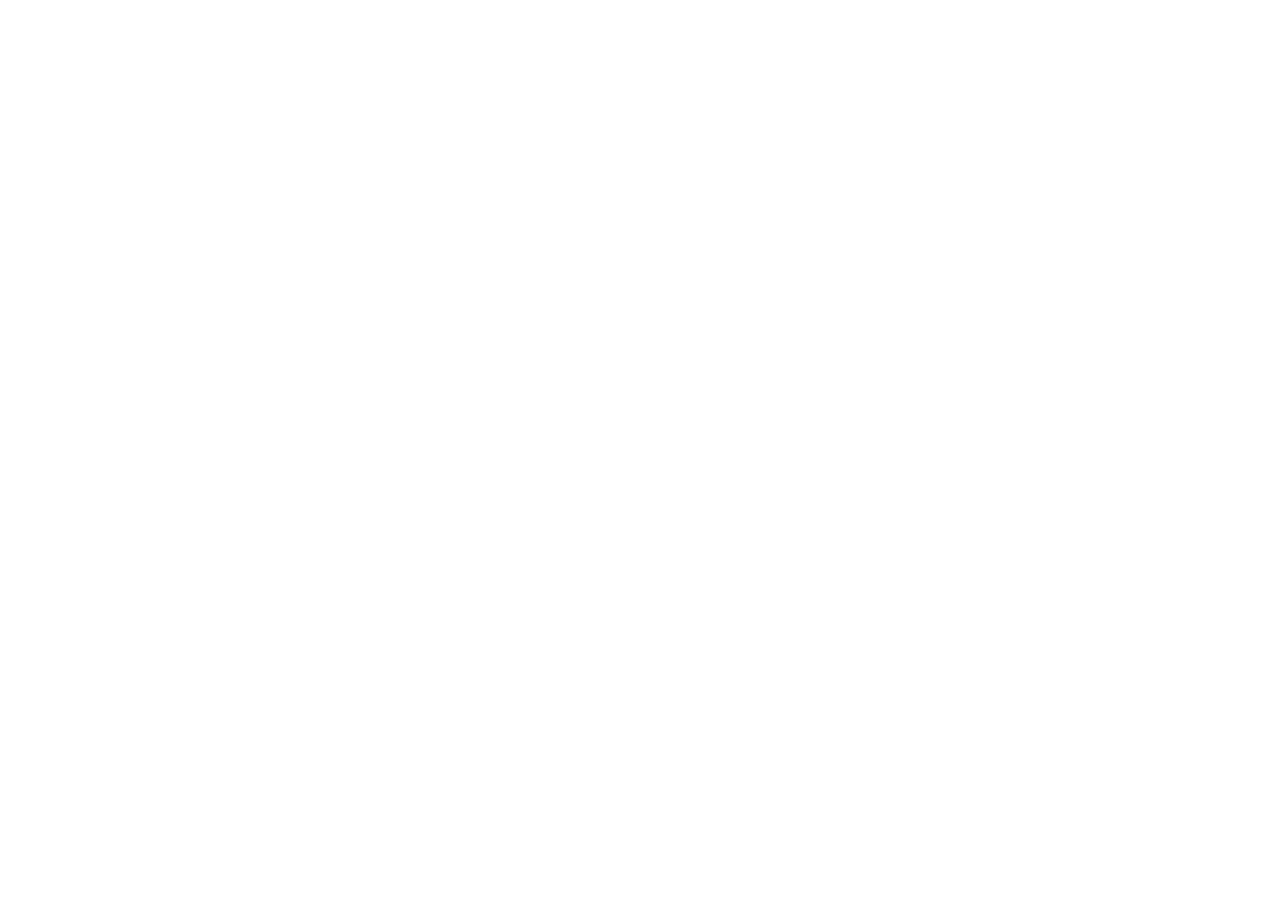
==== TimeSequence.html @ e7670009 "Initial commit" ====
<!doctype html>
<html>
  <head>
    <style>
      /* paste CSS here, style.css */
    </style>
  </head>
  <body>
    <!-- your UI here, index.html -->

    <script>
      /* paste JS here, script.js */
    </script>
  </body>
</html>
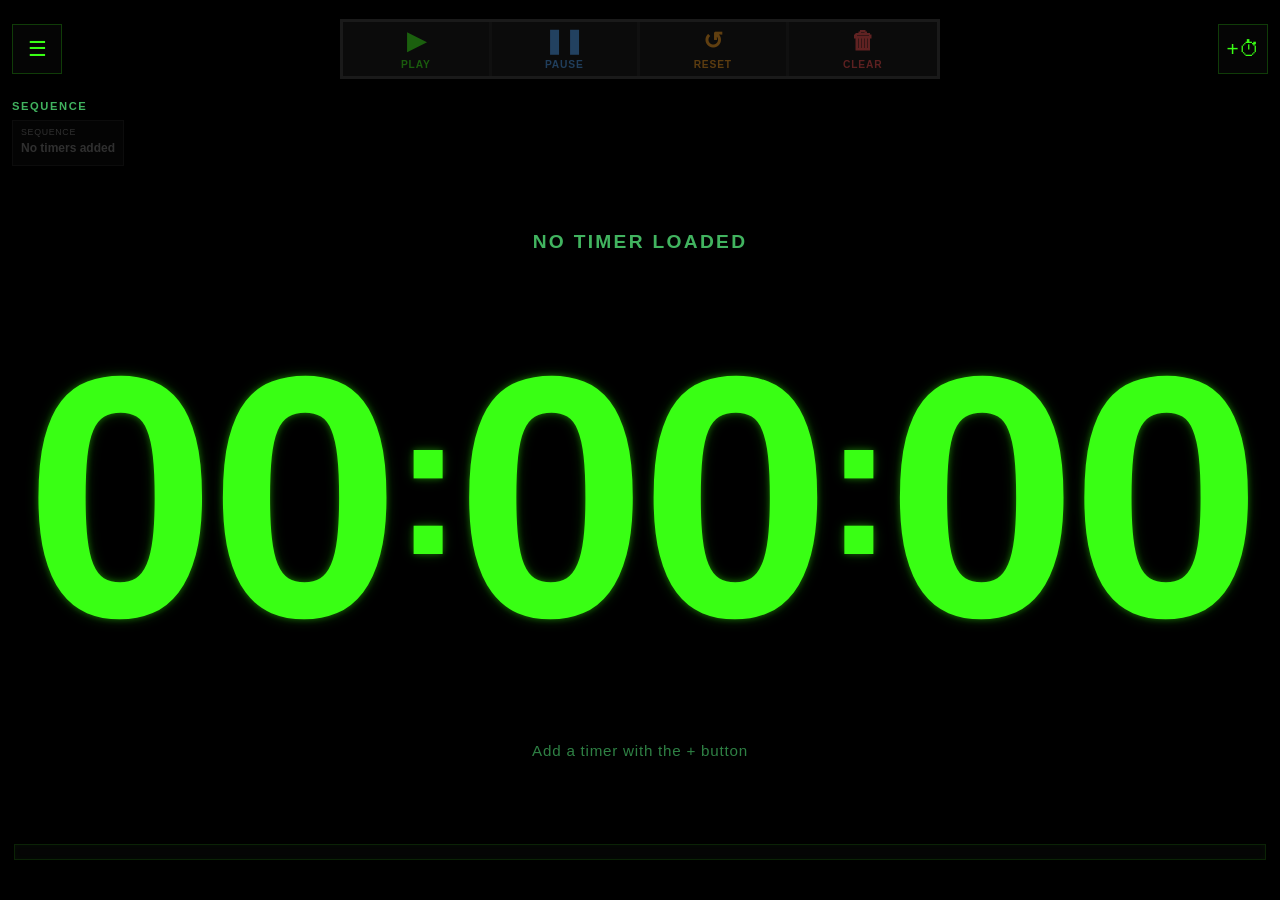
==== commit 857061ec: "TimeSequence app is born" ====
--- a/TimeSequence.html
+++ b/TimeSequence.html
@@ -1,15 +1,3170 @@
 <!doctype html>
-<html>
+<html lang="en">
   <head>
+    <meta charset="UTF-8" />
+    <meta
+      name="viewport"
+      content="width=device-width, initial-scale=1.0, viewport-fit=cover"
+    />
+    <title>TimeSequence.html</title>
+    <link
+      rel="icon"
+      href="data:image/svg+xml,
+<svg xmlns='http://www.w3.org/2000/svg' viewBox='0 0 100 100'>
+  <text y='.85em' font-size='80' fill='%2339ff14'>⏱</text>
+</svg>"
+    />
+
     <style>
-      /* paste CSS here, style.css */
+      /* =========================
+         styles/sections/base.css
+      ========================= */
+
+      :root {
+        --bg: #000000;
+        --panel: #050505;
+        --panel-2: #0a0a0a;
+        --text: #d8ffd8;
+        --muted: #5cff87;
+        --accent: #39ff14;
+        --accent-2: #7fff5a;
+        --danger: #ff4d4d;
+        --border: rgba(57, 255, 20, 0.18);
+        --shadow: 0 0 18px rgba(57, 255, 20, 0.16);
+        --radius: 12px;
+      }
+
+      * {
+        box-sizing: border-box;
+      }
+
+      html,
+      body {
+        margin: 0;
+        width: 100%;
+        height: 100%;
+        overflow: hidden;
+        font-family: Arial, Helvetica, sans-serif;
+        background: #000000;
+        color: var(--text);
+      }
+
+      body {
+        min-height: 100dvh;
+      }
+
+      button,
+      input {
+        font: inherit;
+      }
+
+      button {
+        -webkit-tap-highlight-color: transparent;
+      }
+
+      /* =========================
+         styles/sections/layout.css
+      ========================= */
+
+      .app-shell {
+        position: relative;
+        width: 100%;
+        height: 100dvh;
+        overflow: hidden;
+      }
+
+      .main-view {
+        width: 100%;
+        height: 100dvh;
+        display: grid;
+        grid-template-rows: 10% 10% 70% 10%;
+        padding: 0 12px;
+      }
+
+      .timer-card {
+        display: contents;
+      }
+
+      .timer-controls-top,
+      .timer-layout,
+      .sequence-hero,
+      .top-bar,
+      .top-actions {
+        display: contents;
+      }
+
+      @media (max-width: 900px) {
+        .main-view {
+          padding: 0 10px;
+        }
+      }
+
+      @media (max-width: 640px) {
+        .main-view {
+          grid-template-rows: 10% 10% 70% 10%;
+          padding: 0 8px;
+        }
+      }
+
+      @media (max-height: 700px) {
+        .main-view {
+          grid-template-rows: 10% 10% 70% 10%;
+        }
+      }
+
+      /* =========================
+         styles/sections/header.css
+      ========================= */
+
+      .top-control-bar {
+        display: grid;
+        grid-template-columns: 50px 1fr 50px;
+        align-items: center;
+        gap: 12px;
+        min-height: 0;
+        padding-top: max(8px, env(safe-area-inset-top));
+      }
+
+      .left-controls,
+      .right-controls {
+        display: flex;
+        align-items: center;
+      }
+
+      .left-controls {
+        justify-content: flex-start;
+      }
+
+      .right-controls {
+        justify-content: flex-end;
+      }
+
+      .center-controls {
+        display: flex;
+        justify-content: center;
+        align-items: center;
+        min-width: 0;
+      }
+
+      .icon-button {
+        width: 50px;
+        height: 50px;
+        border-radius: 0;
+        border: 1px solid rgba(57, 255, 20, 0.22);
+        background: #050505;
+        color: var(--accent);
+        cursor: pointer;
+        font-size: 1.3rem;
+        box-shadow: none;
+        transition:
+          transform 0.12s ease,
+          border-color 0.12s ease,
+          color 0.12s ease,
+          background 0.12s ease;
+      }
+
+      .icon-button:hover {
+        transform: translateY(-1px);
+        border-color: rgba(57, 255, 20, 0.4);
+      }
+
+      .control-button,
+      .primary-button {
+        all: unset;
+        display: inline-flex;
+        align-items: center;
+        justify-content: center;
+        cursor: pointer;
+        box-sizing: border-box;
+      }
+
+      .timer-form .primary-button {
+        padding: 10px 16px;
+        border: 1px solid rgba(57, 255, 20, 0.22);
+        background: #081308;
+        color: #9dff9d;
+        font-weight: 700;
+        border-radius: 0;
+        white-space: nowrap;
+        transition:
+          transform 0.12s ease,
+          border-color 0.12s ease,
+          color 0.12s ease,
+          background 0.12s ease;
+      }
+
+      .timer-form .primary-button:hover {
+        transform: translateY(-1px);
+        border-color: rgba(57, 255, 20, 0.4);
+      }
+
+      .danger-button {
+        color: #ff7a7a;
+      }
+
+      .boombox-controls {
+        display: grid;
+        grid-template-columns: repeat(4, 1fr);
+        align-items: stretch;
+        width: 100%;
+        max-width: 600px;
+        height: 60px;
+        margin: 0 auto;
+        padding: 0;
+        border: 3px solid #1a1a1a;
+        border-radius: 0 !important;
+        overflow: hidden;
+        background: #0b0b0b;
+        box-shadow: none !important;
+      }
+
+      .boombox-button {
+        width: 100%;
+        height: 100%;
+        margin: 0;
+        padding: 0;
+        display: flex;
+        flex-direction: column;
+        align-items: center;
+        justify-content: center;
+        gap: 6px;
+        border: none;
+        border-right: 3px solid #1a1a1a;
+        border-radius: 0 !important;
+        background: #0b0b0b;
+        color: #cccccc;
+        box-shadow: none !important;
+      }
+
+      .boombox-button:last-child {
+        border-right: none;
+      }
+
+      .boombox-button:hover {
+        background: #121212;
+        transform: none;
+      }
+
+      .boombox-button:active {
+        background: #050505;
+        transform: translateY(1px);
+      }
+
+      .btn-icon {
+        font-size: 1.5rem;
+        line-height: 1;
+        font-weight: 800;
+        color: inherit;
+        text-shadow: none;
+      }
+
+      .btn-label {
+        font-size: 0.64rem;
+        letter-spacing: 0.08em;
+        font-weight: 700;
+        color: inherit;
+        opacity: 0.95;
+      }
+
+      .boombox-button.btn-play {
+        color: #39ff14;
+      }
+
+      .boombox-button.btn-pause {
+        color: #4da6ff;
+      }
+
+      .boombox-button.btn-reset {
+        color: #ff9f1a;
+      }
+
+      .boombox-button.btn-clear {
+        color: #ff4d4d;
+      }
+
+      .boombox-button.btn-play:active .btn-icon,
+      .boombox-button.btn-play:active .btn-label {
+        text-shadow:
+          0 0 4px rgba(57, 255, 20, 0.55),
+          0 0 10px rgba(57, 255, 20, 0.28);
+      }
+
+      .boombox-button.btn-pause:active .btn-icon,
+      .boombox-button.btn-pause:active .btn-label {
+        text-shadow:
+          0 0 4px rgba(77, 166, 255, 0.55),
+          0 0 10px rgba(77, 166, 255, 0.28);
+      }
+
+      .boombox-button.btn-reset:active .btn-icon,
+      .boombox-button.btn-reset:active .btn-label {
+        text-shadow:
+          0 0 4px rgba(255, 159, 26, 0.55),
+          0 0 10px rgba(255, 159, 26, 0.28);
+      }
+
+      .boombox-button.btn-clear:active .btn-icon,
+      .boombox-button.btn-clear:active .btn-label {
+        text-shadow:
+          0 0 4px rgba(255, 77, 77, 0.55),
+          0 0 10px rgba(255, 77, 77, 0.28);
+      }
+
+      @media (max-width: 900px) {
+        .top-control-bar {
+          grid-template-columns: 56px 1fr 56px;
+          gap: 4px;
+        }
+
+        .icon-button {
+          width: 44px;
+          height: 44px;
+          font-size: 1.15rem;
+        }
+
+        .boombox-controls {
+          width: min(420px, 100%);
+          height: 64px;
+        }
+
+        .btn-icon {
+          font-size: 1.3rem;
+        }
+
+        .btn-label {
+          font-size: 0.58rem;
+        }
+      }
+
+      @media (max-width: 640px) {
+        .top-control-bar {
+          grid-template-columns: 50px 1fr 50px;
+          gap: 4px;
+        }
+
+        .icon-button {
+          width: 40px;
+          height: 40px;
+          font-size: 1rem;
+        }
+
+        .boombox-controls {
+          width: 100%;
+          max-width: 640px;
+        }
+
+        .btn-icon {
+          font-size: 1rem;
+        }
+
+        .btn-label {
+          font-size: 0.5rem;
+        }
+      }
+
+      .boombox-button.is-disabled,
+      .icon-button.is-disabled,
+      .control-button.is-disabled,
+      .primary-button.is-disabled {
+        opacity: 0.35;
+        cursor: not-allowed;
+        pointer-events: none;
+      }
+
+      .boombox-button.is-active .btn-icon,
+      .boombox-button.is-active .btn-label {
+        text-shadow: 0 0 8px currentColor;
+      }
+
+      /* =========================
+         styles/sections/sequence.css
+      ========================= */
+
+      .sequence-strip-wrap {
+        min-height: 0;
+        display: flex;
+        flex-direction: column;
+        justify-content: center;
+        overflow: hidden;
+        padding: 2px 0 0;
+      }
+
+      .sequence-header {
+        font-size: 0.7rem;
+        font-weight: 700;
+        color: rgba(92, 255, 135, 0.7);
+        margin-bottom: 6px;
+        text-transform: uppercase;
+        letter-spacing: 0.14em;
+      }
+
+      .hero-queue,
+      .hero-queue.compact {
+        display: flex;
+        flex-direction: row;
+        flex-wrap: nowrap;
+        gap: 8px;
+        overflow-x: auto;
+        overflow-y: hidden;
+        white-space: nowrap;
+        padding: 2px 0 6px;
+        scrollbar-width: thin;
+        min-height: 0;
+      }
+
+      .hero-queue::-webkit-scrollbar {
+        height: 6px;
+      }
+
+      .hero-queue::-webkit-scrollbar-thumb {
+        background: rgba(57, 255, 20, 0.15);
+      }
+
+      .hero-timer-chip {
+        flex: 0 0 auto;
+        min-width: 110px;
+        max-width: 140px;
+        border-radius: 0;
+        border: 1px solid rgba(57, 255, 20, 0.12);
+        background: #040404;
+        padding: 6px 8px;
+        box-shadow: none;
+        opacity: 1;
+        transition:
+          opacity 0.2s ease,
+          background 0.2s ease;
+      }
+
+      .hero-timer-chip.active {
+        border-color: rgba(57, 255, 20, 0.45);
+        background: #071107;
+      }
+
+      .hero-timer-chip.completed {
+        border-color: rgba(120, 120, 120, 0.2);
+        background: #0a0a0a;
+        opacity: 0.35;
+      }
+
+      .hero-timer-chip.placeholder {
+        opacity: 0.4;
+        border-color: rgba(120, 120, 120, 0.2);
+        background: #0a0a0a;
+      }
+
+      .hero-timer-chip.placeholder .hero-chip-index,
+      .hero-timer-chip.placeholder .hero-chip-label {
+        color: #777;
+      }
+
+      .hero-timer-chip.total-chip {
+        border-color: rgba(77, 166, 255, 0.3);
+        background: #07111a;
+      }
+
+      .hero-timer-chip.total-chip .hero-chip-index,
+      .hero-timer-chip.total-chip .hero-chip-label,
+      .hero-timer-chip.total-chip .hero-chip-time {
+        color: #8fc8ff;
+      }
+
+      .hero-chip-index {
+        font-size: 0.55rem;
+        color: rgba(92, 255, 135, 0.6);
+        margin-bottom: 4px;
+        text-transform: uppercase;
+        letter-spacing: 0.08em;
+      }
+
+      .hero-chip-label {
+        font-size: 0.75rem;
+        font-weight: 700;
+        color: #b9ffb9;
+        margin-bottom: 4px;
+        word-break: break-word;
+      }
+
+      .hero-chip-time {
+        font-size: 0.68rem;
+        color: rgba(92, 255, 135, 0.7);
+      }
+
+      .hero-timer-chip.completed .hero-chip-index,
+      .hero-timer-chip.completed .hero-chip-label,
+      .hero-timer-chip.completed .hero-chip-time {
+        color: #7a7a7a;
+      }
+
+      @media (max-width: 900px) {
+        .hero-timer-chip {
+          min-width: 95px;
+          max-width: 120px;
+          padding: 6px 7px;
+        }
+
+        .hero-chip-label {
+          font-size: 0.7rem;
+        }
+      }
+
+      @media (max-width: 640px) {
+        .sequence-header {
+          font-size: 0.6rem;
+          margin-bottom: 4px;
+        }
+
+        .hero-queue {
+          gap: 6px;
+        }
+
+        .hero-timer-chip {
+          min-width: 85px;
+          max-width: 110px;
+          padding: 5px 6px;
+        }
+
+        .hero-chip-index {
+          font-size: 0.5rem;
+        }
+
+        .hero-chip-label {
+          font-size: 0.65rem;
+        }
+
+        .hero-chip-time {
+          font-size: 0.6rem;
+        }
+      }
+
+      /* =========================
+         styles/sections/timer.css
+      ========================= */
+
+      .timer-stage,
+      .timer-stage-large {
+        min-height: 0;
+        display: grid;
+        place-items: center;
+        text-align: center;
+        gap: 6px;
+        overflow: hidden;
+        padding: 0;
+        position: relative;
+      }
+
+      .current-label,
+      .main-timer,
+      .giant-timer,
+      .sub-status {
+        position: relative;
+        z-index: 1;
+      }
+
+      .current-label {
+        font-size: clamp(0.9rem, 1.6vw, 1.2rem);
+        color: rgba(92, 255, 135, 0.7);
+        letter-spacing: 0.12em;
+        font-weight: 700;
+        text-transform: uppercase;
+      }
+
+      .main-timer,
+      .giant-timer {
+        font-size: 10rem;
+        line-height: 0.8;
+        font-weight: 900;
+        letter-spacing: -0.02em;
+        font-variant-numeric: tabular-nums;
+        color: #39ff14;
+        text-shadow:
+          0 0 6px rgba(57, 255, 20, 0.35),
+          0 0 14px rgba(57, 255, 20, 0.2);
+        white-space: nowrap;
+        display: inline-block;
+        max-width: 100%;
+      }
+
+      .colon {
+        display: inline-block;
+        transform: translateY(-0.3em);
+        font-size: 0.6em;
+      }
+
+      .sub-status {
+        color: rgba(92, 255, 135, 0.5);
+        font-size: clamp(0.85rem, 1.2vw, 0.95rem);
+        letter-spacing: 0.05em;
+      }
+
+      @media (max-width: 767px) and (orientation: portrait) {
+        .current-label {
+          font-size: clamp(0.75rem, 3vw, 1rem);
+        }
+
+        .sub-status {
+          font-size: 0.75rem;
+        }
+      }
+
+      /* =========================
+         styles/sections/progress.css
+      ========================= */
+
+      .progress-wrap {
+        min-height: 0;
+        display: flex;
+        align-items: center;
+        padding: 0 2px 6px;
+      }
+
+      .progress-track {
+        width: 100%;
+        height: 16px;
+        background: #050505;
+        overflow: hidden;
+        border: 1px solid rgba(57, 255, 20, 0.12);
+        border-radius: 0;
+        box-shadow: inset 0 0 6px rgba(57, 255, 20, 0.04);
+      }
+
+      .progress-bar {
+        width: 100%;
+        height: 100%;
+        border-radius: 0;
+        background: #39ff14;
+        transition:
+          width 0.08s linear,
+          background 0.2s linear;
+        box-shadow: none;
+      }
+
+      @media (max-width: 900px) {
+        .progress-track {
+          height: 14px;
+        }
+      }
+
+      @media (max-width: 640px) {
+        .progress-track {
+          height: 12px;
+        }
+
+        .progress-wrap {
+          padding: 0 1px 4px;
+        }
+      }
+
+      /* =========================
+         styles/sections/panel.css
+      ========================= */
+
+      .side-panel {
+        position: absolute;
+        top: 0;
+        bottom: 0;
+        width: min(370px, 92vw);
+        padding: 18px;
+        background: #030303;
+        border-right: 1px solid rgba(57, 255, 20, 0.14);
+        box-shadow: 0 0 24px rgba(57, 255, 20, 0.06);
+        z-index: 20;
+        overflow-y: auto;
+        transform: translateX(0);
+        opacity: 1;
+        visibility: visible;
+        transition:
+          transform 0.28s cubic-bezier(0.22, 1, 0.36, 1),
+          opacity 0.2s ease,
+          visibility 0.2s ease;
+        will-change: transform, opacity;
+      }
+
+      .side-panel.hidden {
+        transform: translateX(-105%);
+        opacity: 0;
+        visibility: hidden;
+        pointer-events: none;
+      }
+
+      .right-panel {
+        right: 0;
+        left: auto;
+        border-right: none;
+        border-left: 1px solid rgba(57, 255, 20, 0.14);
+      }
+
+      .right-panel.hidden {
+        transform: translateX(105%);
+      }
+
+      .panel-header {
+        display: flex;
+        align-items: center;
+        justify-content: space-between;
+        margin-bottom: 18px;
+      }
+
+      .panel-section {
+        padding: 16px;
+        margin-bottom: 14px;
+        border-radius: 0;
+        background: #050505;
+        border: 1px solid rgba(57, 255, 20, 0.12);
+      }
+
+      .panel-section h3,
+      .panel-header h2 {
+        margin: 0 0 12px;
+        color: #a8ffa8;
+      }
+
+      .checkbox-row {
+        display: flex;
+        align-items: center;
+      }
+
+      .timer-queue,
+      .preset-list {
+        display: grid;
+        gap: 10px;
+      }
+
+      .queue-item,
+      .preset-item {
+        border: 1px solid rgba(57, 255, 20, 0.1);
+        background: #060606;
+        border-radius: 0;
+        padding: 12px;
+      }
+
+      .queue-item-top {
+        display: flex;
+        justify-content: space-between;
+        gap: 10px;
+        align-items: center;
+        margin-bottom: 10px;
+      }
+
+      .queue-title {
+        font-weight: bold;
+        color: #b9ffb9;
+      }
+
+      .queue-time {
+        color: rgba(92, 255, 135, 0.75);
+        font-size: 0.95rem;
+      }
+
+      .queue-actions,
+      .preset-actions {
+        display: flex;
+        gap: 8px;
+        flex-wrap: wrap;
+      }
+
+      .queue-item button,
+      .preset-item button {
+        border: 1px solid rgba(57, 255, 20, 0.14);
+        border-radius: 0;
+        padding: 8px 10px;
+        cursor: pointer;
+        background: #0a0a0a;
+        color: #7fff7f;
+      }
+
+      .queue-item button:hover,
+      .preset-item button:hover {
+        background: #141414;
+      }
+
+      .preset-edit-button {
+        border: 1px solid rgba(57, 255, 20, 0.14);
+        background: #0a0a0a;
+        color: #8fff8f;
+        padding: 6px 8px;
+        cursor: pointer;
+        border-radius: 0;
+      }
+
+      .preset-edit-button:hover {
+        background: #141414;
+      }
+
+      @media (max-width: 640px) {
+        .side-panel {
+          width: min(320px, 94vw);
+          padding: 14px;
+        }
+      }
+
+      /* =========================
+         styles/sections/forms.css
+      ========================= */
+
+      .timer-form {
+        display: grid;
+        gap: 14px;
+      }
+
+      .timer-form label {
+        display: grid;
+        gap: 8px;
+        color: var(--muted);
+      }
+
+      .timer-form input {
+        padding: 12px;
+        border-radius: 12px;
+        border: 1px solid var(--border);
+        background: var(--panel);
+        color: var(--text);
+      }
+
+      .time-input-row {
+        display: grid;
+        grid-template-columns: repeat(3, 1fr);
+        gap: 10px;
+      }
+
+      @media (max-width: 640px) {
+        .time-input-row {
+          grid-template-columns: 1fr;
+        }
+      }
+
+      /* =========================
+         styles/time_entry/time_entry_window.css
+      ========================= */
+
+      .modal-overlay {
+        position: absolute;
+        inset: 0;
+        z-index: 40;
+        display: grid;
+        place-items: center;
+        padding: 20px;
+        background: rgba(0, 0, 0, 0.82);
+      }
+
+      .modal-overlay.hidden {
+        display: none;
+      }
+
+      .modal-window {
+        width: min(520px, 92vw);
+        border: 1px solid rgba(57, 255, 20, 0.14);
+        background: #040404;
+        box-shadow:
+          0 0 24px rgba(0, 0, 0, 0.6),
+          inset 0 0 0 1px rgba(57, 255, 20, 0.04);
+        padding: 18px;
+      }
+
+      .modal-header {
+        display: flex;
+        align-items: center;
+        justify-content: space-between;
+        margin-bottom: 14px;
+      }
+
+      .modal-header h2 {
+        margin: 0;
+        color: #a8ffa8;
+        font-size: 1rem;
+        letter-spacing: 0.06em;
+        text-transform: uppercase;
+      }
+
+      .modal-form {
+        display: grid;
+        gap: 16px;
+      }
+
+      .timer-form input {
+        padding: 10px 12px;
+        border: 1px solid rgba(57, 255, 20, 0.14);
+        background: #0a0a0a;
+        color: #cfffcc;
+        border-radius: 0;
+        outline: none;
+      }
+
+      .timer-form input:focus {
+        border-color: rgba(57, 255, 20, 0.4);
+      }
+
+      .time-input-row {
+        display: grid;
+        grid-template-columns: repeat(3, 1fr);
+        gap: 10px;
+      }
+
+      .time-input-row label {
+        display: grid;
+        gap: 6px;
+        font-size: 0.75rem;
+        color: rgba(92, 255, 135, 0.75);
+      }
+
+      .time-presets {
+        display: flex;
+        gap: 8px;
+        flex-wrap: wrap;
+      }
+
+      .time-preset-button {
+        border: 1px solid rgba(57, 255, 20, 0.14);
+        background: #0a0a0a;
+        color: #8fff8f;
+        padding: 8px 12px;
+        cursor: pointer;
+        border-radius: 0;
+        font-size: 0.75rem;
+        letter-spacing: 0.04em;
+      }
+
+      .time-preset-button:hover {
+        background: #141414;
+      }
+
+      .time-preset-button:active {
+        background: #060606;
+      }
+
+      .modal-actions {
+        display: flex;
+        justify-content: flex-end;
+        gap: 10px;
+      }
+
+      .secondary-modal-button {
+        padding: 10px 16px;
+        border: 1px solid rgba(255, 255, 255, 0.18);
+        background: #111111;
+        color: #d6d6d6;
+        cursor: pointer;
+        border-radius: 0;
+      }
+
+      .secondary-modal-button:hover {
+        background: #1a1a1a;
+      }
+
+      .secondary-modal-button:active {
+        background: #060606;
+      }
+
+      @media (max-width: 640px) {
+        .modal-window {
+          width: min(94vw, 520px);
+          padding: 14px;
+        }
+
+        .time-input-row {
+          grid-template-columns: 1fr;
+        }
+
+        .modal-actions {
+          flex-direction: column;
+        }
+
+        .secondary-modal-button,
+        .modal-actions .primary-button {
+          width: 100%;
+        }
+      }
+
+      /* =========================
+         styles/presets/preset_editor_window.css
+      ========================= */
+
+      .preset-editor-overlay {
+        position: absolute;
+        inset: 0;
+        z-index: 45;
+        display: grid;
+        place-items: center;
+        padding: 20px;
+        background: rgba(0, 0, 0, 0.84);
+      }
+
+      .preset-editor-overlay.hidden {
+        display: none;
+      }
+
+      .preset-editor-window {
+        width: min(700px, 94vw);
+        max-height: 88dvh;
+        overflow: auto;
+        border: 1px solid rgba(57, 255, 20, 0.14);
+        background: #040404;
+        box-shadow:
+          0 0 24px rgba(0, 0, 0, 0.6),
+          inset 0 0 0 1px rgba(57, 255, 20, 0.04);
+        padding: 18px;
+      }
+
+      .preset-editor-header {
+        display: flex;
+        align-items: center;
+        justify-content: space-between;
+        margin-bottom: 14px;
+      }
+
+      .preset-editor-header h2 {
+        margin: 0;
+        color: #a8ffa8;
+        font-size: 1rem;
+        letter-spacing: 0.06em;
+        text-transform: uppercase;
+      }
+
+      .preset-editor-form {
+        display: grid;
+        gap: 16px;
+      }
+
+      .preset-editor-form input {
+        padding: 10px 12px;
+        border: 1px solid rgba(57, 255, 20, 0.14);
+        background: #0a0a0a;
+        color: #cfffcc;
+        border-radius: 0;
+        outline: none;
+      }
+
+      .preset-editor-form input:focus {
+        border-color: rgba(57, 255, 20, 0.4);
+      }
+
+      .preset-editor-section-title {
+        margin: 0 0 8px;
+        color: rgba(92, 255, 135, 0.78);
+        font-size: 0.8rem;
+        letter-spacing: 0.08em;
+        text-transform: uppercase;
+      }
+
+      .preset-timers-list {
+        display: grid;
+        gap: 12px;
+      }
+
+      .preset-timer-row {
+        border: 1px solid rgba(57, 255, 20, 0.12);
+        background: #060606;
+        padding: 12px;
+      }
+
+      .preset-timer-row-top {
+        display: flex;
+        align-items: end;
+        gap: 10px;
+        margin-bottom: 10px;
+      }
+
+      .preset-row-label {
+        display: grid;
+        gap: 6px;
+        color: rgba(92, 255, 135, 0.75);
+        font-size: 0.74rem;
+      }
+
+      .preset-row-label-wide {
+        flex: 1;
+      }
+
+      .preset-row-time-grid {
+        display: grid;
+        grid-template-columns: repeat(3, 1fr);
+        gap: 10px;
+      }
+
+      .preset-row-remove-button,
+      .preset-row-add-button,
+      .preset-editor-secondary-button,
+      .preset-editor-primary-button,
+      .preset-editor-danger-button {
+        border: 1px solid rgba(57, 255, 20, 0.14);
+        background: #0a0a0a;
+        color: #8fff8f;
+        padding: 8px 12px;
+        cursor: pointer;
+        border-radius: 0;
+      }
+
+      .preset-row-remove-button:hover,
+      .preset-row-add-button:hover,
+      .preset-editor-secondary-button:hover,
+      .preset-editor-primary-button:hover {
+        background: #141414;
+      }
+
+      .preset-editor-danger-button {
+        border-color: rgba(255, 77, 77, 0.24);
+        color: #ff8f8f;
+      }
+
+      .preset-editor-danger-button:hover {
+        background: #1a0a0a;
+      }
+
+      .preset-editor-actions {
+        display: flex;
+        justify-content: space-between;
+        gap: 10px;
+        flex-wrap: wrap;
+      }
+
+      .preset-editor-actions-right {
+        display: flex;
+        gap: 10px;
+        flex-wrap: wrap;
+      }
+
+      @media (max-width: 640px) {
+        .preset-editor-window {
+          width: min(96vw, 700px);
+          padding: 14px;
+        }
+
+        .preset-row-time-grid {
+          grid-template-columns: 1fr;
+        }
+
+        .preset-timer-row-top {
+          flex-direction: column;
+          align-items: stretch;
+        }
+
+        .preset-editor-actions {
+          flex-direction: column;
+        }
+
+        .preset-editor-actions-right {
+          flex-direction: column;
+        }
+      }
     </style>
   </head>
+
   <body>
-    <!-- your UI here, index.html -->
+    <!-- =========================
+         index.html
+    ========================= -->
+
+    <div class="app-shell">
+      <aside id="sideMenu" class="side-panel hidden">
+        <div class="panel-header">
+          <h2>Menu</h2>
+          <button
+            id="closeMenuButton"
+            class="icon-button"
+            aria-label="Close menu"
+            type="button"
+          >
+            ✕
+          </button>
+        </div>
+
+        <section class="panel-section">
+          <h3>Options</h3>
+          <div class="checkbox-row">
+            <label>
+              <input type="checkbox" id="buzzerToggle" checked />
+              Enable buzzer
+            </label>
+          </div>
+        </section>
+
+        <section class="panel-section">
+          <div class="queue-item-top">
+            <h3>Presets</h3>
+            <button
+              id="addPresetButton"
+              class="preset-edit-button"
+              type="button"
+              aria-label="Add preset"
+              title="Add preset"
+            >
+              +
+            </button>
+          </div>
+
+          <div id="presetList" class="preset-list"></div>
+        </section>
+      </aside>
+
+      <div id="timeEntryModal" class="modal-overlay hidden" aria-hidden="true">
+        <div
+          class="modal-window"
+          role="dialog"
+          aria-modal="true"
+          aria-labelledby="timeEntryModalTitle"
+        >
+          <div class="modal-header">
+            <h2 id="timeEntryModalTitle">Add Timer</h2>
+            <button
+              id="closeTimeEntryButton"
+              class="icon-button"
+              aria-label="Close time entry window"
+              type="button"
+            >
+              ✕
+            </button>
+          </div>
+
+          <form id="timerForm" class="timer-form modal-form">
+            <label>
+              Label
+              <input
+                id="timerLabel"
+                type="text"
+                maxlength="40"
+                autocomplete="off"
+              />
+            </label>
+
+            <div class="time-input-row">
+              <label>
+                Hours
+                <input
+                  id="timerHours"
+                  type="number"
+                  min="0"
+                  max="23"
+                  inputmode="numeric"
+                />
+              </label>
+
+              <label>
+                Minutes
+                <input
+                  id="timerMinutes"
+                  type="number"
+                  min="0"
+                  max="59"
+                  inputmode="numeric"
+                />
+              </label>
+
+              <label>
+                Seconds
+                <input
+                  id="timerSeconds"
+                  type="number"
+                  min="0"
+                  max="59"
+                  inputmode="numeric"
+                />
+              </label>
+            </div>
+
+            <div class="time-presets">
+              <button
+                type="button"
+                class="time-preset-button"
+                data-preset-seconds="15"
+              >
+                15s
+              </button>
+              <button
+                type="button"
+                class="time-preset-button"
+                data-preset-seconds="30"
+              >
+                30s
+              </button>
+              <button
+                type="button"
+                class="time-preset-button"
+                data-preset-seconds="60"
+              >
+                1 min
+              </button>
+              <button
+                type="button"
+                class="time-preset-button"
+                data-preset-seconds="300"
+              >
+                5 min
+              </button>
+              <button
+                type="button"
+                class="time-preset-button"
+                data-preset-seconds="1800"
+              >
+                30 min
+              </button>
+              <button
+                type="button"
+                class="time-preset-button"
+                data-preset-seconds="3600"
+              >
+                1 hr
+              </button>
+            </div>
+
+            <div class="modal-actions">
+              <button
+                id="cancelTimeEntryButton"
+                class="secondary-modal-button"
+                type="button"
+              >
+                Cancel
+              </button>
+
+              <button type="submit" class="primary-button">
+                Add to Sequence
+              </button>
+            </div>
+          </form>
+        </div>
+      </div>
+
+      <div
+        id="presetEditorModal"
+        class="preset-editor-overlay hidden"
+        aria-hidden="true"
+      >
+        <div
+          class="preset-editor-window"
+          role="dialog"
+          aria-modal="true"
+          aria-labelledby="presetEditorTitle"
+        >
+          <div class="preset-editor-header">
+            <h2 id="presetEditorTitle">New Preset</h2>
+            <button
+              id="closePresetEditorButton"
+              class="icon-button"
+              aria-label="Close preset editor"
+              type="button"
+            >
+              ✕
+            </button>
+          </div>
+
+          <form id="presetEditorForm" class="preset-editor-form">
+            <label class="preset-row-label preset-row-label-wide">
+              Preset Name
+              <input
+                id="presetNameInput"
+                type="text"
+                maxlength="50"
+                autocomplete="off"
+              />
+            </label>
+
+            <div>
+              <div class="preset-editor-section-title">Timers</div>
+              <div id="presetTimersList" class="preset-timers-list"></div>
+            </div>
+
+            <button
+              id="addPresetTimerRowButton"
+              class="preset-row-add-button"
+              type="button"
+            >
+              + Add Timer
+            </button>
+
+            <div class="preset-editor-actions">
+              <button
+                id="deletePresetButton"
+                class="preset-editor-danger-button"
+                type="button"
+              >
+                Delete Preset
+              </button>
+
+              <div class="preset-editor-actions-right">
+                <button
+                  id="cancelPresetEditorButton"
+                  class="preset-editor-secondary-button"
+                  type="button"
+                >
+                  Cancel
+                </button>
+
+                <button
+                  id="savePresetButton"
+                  class="preset-editor-primary-button"
+                  type="submit"
+                >
+                  Done
+                </button>
+              </div>
+            </div>
+          </form>
+        </div>
+      </div>
+
+      <main class="main-view">
+        <section class="top-control-bar">
+          <div class="left-controls">
+            <button
+              id="menuButton"
+              class="icon-button"
+              aria-label="Open menu"
+              type="button"
+            >
+              ☰
+            </button>
+          </div>
+
+          <div class="center-controls boombox-controls">
+            <button
+              id="startButton"
+              class="control-button boombox-button btn-play"
+              type="button"
+              aria-label="Start"
+            >
+              <span class="btn-icon">▶</span>
+              <span class="btn-label">PLAY</span>
+            </button>
+
+            <button
+              id="pauseButton"
+              class="control-button boombox-button btn-pause"
+              type="button"
+              aria-label="Pause"
+            >
+              <span class="btn-icon">❚❚</span>
+              <span class="btn-label">PAUSE</span>
+            </button>
+
+            <button
+              id="resetButton"
+              class="control-button boombox-button btn-reset"
+              type="button"
+              aria-label="Reset"
+            >
+              <span class="btn-icon">↺</span>
+              <span class="btn-label">RESET</span>
+            </button>
+
+            <button
+              id="clearAllButton"
+              class="control-button boombox-button btn-clear"
+              type="button"
+              aria-label="Clear all"
+            >
+              <span class="btn-icon">🗑</span>
+              <span class="btn-label">CLEAR</span>
+            </button>
+          </div>
+
+          <div class="right-controls">
+            <button
+              id="addTimerButton"
+              class="icon-button add-timer-button"
+              aria-label="Add timer"
+              type="button"
+            >
+              +⏱
+            </button>
+          </div>
+        </section>
+
+        <section class="sequence-strip-wrap">
+          <div class="sequence-header">Sequence</div>
+          <div id="heroQueue" class="hero-queue compact"></div>
+        </section>
+
+        <section class="timer-stage timer-stage-large">
+          <div id="currentLabel" class="current-label">No Timer Loaded</div>
+
+          <div id="mainTimer" class="main-timer giant-timer">00:00:00</div>
+
+          <div id="subStatus" class="sub-status">
+            Add a timer with the + button
+          </div>
+        </section>
+
+        <section class="progress-wrap">
+          <div class="progress-track">
+            <div id="progressBar" class="progress-bar"></div>
+          </div>
+        </section>
+      </main>
+    </div>
 
     <script>
-      /* paste JS here, script.js */
+      // =========================
+      // js/core/event_bus.js
+      // =========================
+
+      class EventBus {
+        constructor() {
+          this.events = new Map();
+        }
+
+        on(eventName, handler) {
+          if (!this.events.has(eventName)) {
+            this.events.set(eventName, new Set());
+          }
+          this.events.get(eventName).add(handler);
+        }
+
+        off(eventName, handler) {
+          if (!this.events.has(eventName)) return;
+          this.events.get(eventName).delete(handler);
+        }
+
+        emit(eventName, payload) {
+          if (!this.events.has(eventName)) return;
+          for (const handler of this.events.get(eventName)) {
+            handler(payload);
+          }
+        }
+      }
+
+      // =========================
+      // js/core/logger.js
+      // =========================
+
+      class Logger {
+        constructor(enabled = true) {
+          this.enabled = enabled;
+        }
+
+        info(message, data = null) {
+          if (!this.enabled) return;
+          console.log(`[TimeSequence][INFO] ${message}`, data ?? "");
+        }
+
+        warn(message, data = null) {
+          if (!this.enabled) return;
+          console.warn(`[TimeSequence][WARN] ${message}`, data ?? "");
+        }
+
+        error(message, data = null) {
+          if (!this.enabled) return;
+          console.error(`[TimeSequence][ERROR] ${message}`, data ?? "");
+        }
+      }
+
+      // =========================
+      // js/core/time.js
+      // =========================
+
+      function formatSecondsToClock(totalSeconds) {
+        const safe = Math.max(0, Math.floor(totalSeconds));
+        const hours = Math.floor(safe / 3600);
+        const minutes = Math.floor((safe % 3600) / 60);
+        const seconds = safe % 60;
+
+        return [hours, minutes, seconds]
+          .map((value) => String(value).padStart(2, "0"))
+          .join(":");
+      }
+
+      function normalizeDuration(hours, minutes, seconds) {
+        const h = Math.max(0, Number(hours) || 0);
+        const m = Math.max(0, Number(minutes) || 0);
+        const s = Math.max(0, Number(seconds) || 0);
+
+        return h * 3600 + m * 60 + s;
+      }
+
+      // =========================
+      // js/managers/storage_manager.js
+      // =========================
+
+      class StorageManager {
+        constructor(key, logger) {
+          this.key = key;
+          this.logger = logger;
+        }
+
+        save(state) {
+          localStorage.setItem(this.key, JSON.stringify(state));
+          this.logger.info("State saved");
+        }
+
+        load() {
+          try {
+            const raw = localStorage.getItem(this.key);
+            return raw ? JSON.parse(raw) : null;
+          } catch (error) {
+            this.logger.error("Failed to load state", error);
+            return null;
+          }
+        }
+
+        clear() {
+          localStorage.removeItem(this.key);
+          this.logger.info("State cleared");
+        }
+      }
+
+      // =========================
+      // js/managers/audio_manager.js
+      // =========================
+
+      class AudioManager {
+        constructor(logger) {
+          this.logger = logger;
+        }
+
+        buzz(enabled) {
+          if (!enabled) return;
+
+          try {
+            const AudioContextClass =
+              window.AudioContext || window.webkitAudioContext;
+            const context = new AudioContextClass();
+            const oscillator = context.createOscillator();
+            const gainNode = context.createGain();
+
+            oscillator.type = "square";
+            oscillator.frequency.setValueAtTime(880, context.currentTime);
+
+            gainNode.gain.setValueAtTime(0.001, context.currentTime);
+            gainNode.gain.exponentialRampToValueAtTime(
+              0.15,
+              context.currentTime + 0.02,
+            );
+            gainNode.gain.exponentialRampToValueAtTime(
+              0.001,
+              context.currentTime + 0.35,
+            );
+
+            oscillator.connect(gainNode);
+            gainNode.connect(context.destination);
+
+            oscillator.start();
+            oscillator.stop(context.currentTime + 0.35);
+
+            oscillator.onended = () => {
+              context.close();
+            };
+          } catch (error) {
+            this.logger.warn("Buzzer could not play", error);
+          }
+        }
+      }
+
+      // =========================
+      // js/managers/preset_manager.js
+      // =========================
+
+      class PresetManager {
+        constructor() {
+          this.key = "time-sequence-presets";
+          this.presets = this.loadPresets();
+        }
+
+        createId() {
+          return `preset-${Date.now()}-${Math.random().toString(36).slice(2, 9)}`;
+        }
+
+        loadPresets() {
+          try {
+            const raw = localStorage.getItem(this.key);
+            const parsed = raw ? JSON.parse(raw) : [];
+            return Array.isArray(parsed) ? parsed : [];
+          } catch (error) {
+            console.error("Failed to load presets:", error);
+            return [];
+          }
+        }
+
+        saveToStorage() {
+          try {
+            localStorage.setItem(this.key, JSON.stringify(this.presets));
+          } catch (error) {
+            console.error("Failed to save presets:", error);
+          }
+        }
+
+        getPresets() {
+          return this.presets;
+        }
+
+        getPresetById(id) {
+          return this.presets.find((preset) => preset.id === id) || null;
+        }
+
+        addPreset(data) {
+          const preset = {
+            id: this.createId(),
+            name: data?.name?.trim() || "",
+            timers: this.normalizeTimers(data?.timers || []),
+          };
+
+          this.presets.push(preset);
+          this.saveToStorage();
+          return preset;
+        }
+
+        updatePreset(id, data) {
+          const preset = this.getPresetById(id);
+          if (!preset) return null;
+
+          preset.name = data?.name?.trim() || "";
+          preset.timers = this.normalizeTimers(data?.timers || []);
+          this.saveToStorage();
+
+          return preset;
+        }
+
+        savePreset(data) {
+          if (data?.id) {
+            return this.updatePreset(data.id, data);
+          }
+
+          return this.addPreset(data);
+        }
+
+        deletePreset(id) {
+          const index = this.presets.findIndex((preset) => preset.id === id);
+          if (index === -1) return false;
+
+          this.presets.splice(index, 1);
+          this.saveToStorage();
+          return true;
+        }
+
+        normalizeTimers(timers = []) {
+          return timers
+            .map((timer, index) => ({
+              label: timer?.label?.trim() || `Timer ${index + 1}`,
+              duration: Number(timer?.duration || 0),
+            }))
+            .filter((timer) => timer.duration > 0);
+        }
+      }
+
+      // =========================
+      // js/managers/sequence_manager.js
+      // =========================
+
+      class SequenceManager {
+        constructor(bus, storage, logger) {
+          this.bus = bus;
+          this.storage = storage;
+          this.logger = logger;
+
+          this.state = {
+            timers: [],
+            currentIndex: 0,
+            buzzerEnabled: true,
+          };
+        }
+
+        init() {
+          const saved = this.storage.load();
+          if (saved) {
+            this.state = { ...this.state, ...saved };
+            this.logger.info("Loaded saved sequence", this.state);
+          }
+          this.emitUpdate();
+        }
+
+        addTimer(timer) {
+          this.state.timers.push({
+            id: crypto.randomUUID(),
+            label: timer.label || `Timer ${this.state.timers.length + 1}`,
+            duration: timer.duration,
+          });
+          this.persist();
+        }
+
+        addTimers(timers) {
+          timers.forEach((timer) => this.addTimer(timer));
+        }
+
+        removeTimer(id) {
+          this.state.timers = this.state.timers.filter(
+            (timer) => timer.id !== id,
+          );
+          this.state.currentIndex = Math.min(
+            this.state.currentIndex,
+            Math.max(0, this.state.timers.length - 1),
+          );
+          this.persist();
+        }
+
+        moveUp(id) {
+          const index = this.state.timers.findIndex((timer) => timer.id === id);
+          if (index <= 0) return;
+          [this.state.timers[index - 1], this.state.timers[index]] = [
+            this.state.timers[index],
+            this.state.timers[index - 1],
+          ];
+          this.persist();
+        }
+
+        clearAll() {
+          this.state.timers = [];
+          this.state.currentIndex = 0;
+          this.persist();
+        }
+
+        resetSequencePosition() {
+          this.state.currentIndex = 0;
+          this.persist(false);
+          this.emitUpdate();
+        }
+
+        setBuzzerEnabled(enabled) {
+          this.state.buzzerEnabled = Boolean(enabled);
+          this.persist();
+        }
+
+        getCurrentTimer() {
+          return this.state.timers[this.state.currentIndex] || null;
+        }
+
+        getAllTimers() {
+          return [...this.state.timers];
+        }
+
+        getCurrentIndex() {
+          return this.state.currentIndex;
+        }
+
+        getBuzzerEnabled() {
+          return this.state.buzzerEnabled;
+        }
+
+        advance() {
+          this.state.currentIndex += 1;
+          this.persist(false);
+          this.emitUpdate();
+        }
+
+        hasNext() {
+          return this.state.currentIndex < this.state.timers.length - 1;
+        }
+
+        isEmpty() {
+          return this.state.timers.length === 0;
+        }
+
+        toJSON() {
+          return {
+            timers: this.state.timers,
+            currentIndex: this.state.currentIndex,
+            buzzerEnabled: this.state.buzzerEnabled,
+          };
+        }
+
+        persist(emit = true) {
+          this.storage.save(this.toJSON());
+          if (emit) this.emitUpdate();
+        }
+
+        emitUpdate() {
+          this.bus.emit("sequence:updated", this.toJSON());
+        }
+      }
+
+      // =========================
+      // js/managers/timer_manager.js
+      // =========================
+
+      class TimerManager {
+        constructor(bus, audio, logger) {
+          this.bus = bus;
+          this.audio = audio;
+          this.logger = logger;
+
+          this.intervalId = null;
+          this.running = false;
+          this.paused = false;
+
+          this.currentDuration = 0;
+          this.remaining = 0;
+
+          this.targetEndTime = 0;
+          this.lastRemainingMs = 0;
+        }
+
+        init() {
+          /* no worker needed */
+        }
+
+        start(duration) {
+          this.stopIntervalOnly();
+
+          this.currentDuration = duration;
+          this.remaining = duration;
+          this.running = true;
+          this.paused = false;
+
+          this.targetEndTime = Date.now() + duration * 1000;
+          this.lastRemainingMs = duration * 1000;
+
+          this.emitTick();
+          this.startInterval();
+
+          this.logger.info("Timer started", { duration });
+        }
+
+        pause() {
+          if (!this.running) return;
+
+          const remainingMs = Math.max(0, this.targetEndTime - Date.now());
+
+          this.remaining = Math.ceil(remainingMs / 1000);
+          this.lastRemainingMs = remainingMs;
+
+          this.running = false;
+          this.paused = this.remaining > 0;
+
+          this.stopIntervalOnly();
+
+          this.logger.info("Timer paused", { remaining: this.remaining });
+        }
+
+        resume() {
+          if (this.running || this.remaining <= 0) return;
+
+          this.running = true;
+          this.paused = false;
+
+          this.targetEndTime = Date.now() + this.lastRemainingMs;
+          this.startInterval();
+          this.emitTick();
+
+          this.logger.info("Timer resumed", {
+            remaining: this.remaining,
+            fullDuration: this.currentDuration,
+          });
+        }
+
+        reset(duration) {
+          this.stopIntervalOnly();
+
+          this.running = false;
+          this.paused = true;
+          this.currentDuration = duration;
+          this.remaining = duration;
+          this.lastRemainingMs = duration * 1000;
+          this.targetEndTime = 0;
+
+          this.bus.emit("timer:tick", {
+            remaining: duration,
+            duration,
+            progress: 100,
+          });
+
+          this.logger.info("Timer reset", { duration });
+        }
+
+        stop() {
+          this.stopIntervalOnly();
+
+          this.running = false;
+          this.paused = false;
+          this.currentDuration = 0;
+          this.remaining = 0;
+          this.lastRemainingMs = 0;
+          this.targetEndTime = 0;
+
+          this.bus.emit("timer:stopped");
+        }
+
+        startInterval() {
+          this.intervalId = window.setInterval(() => {
+            const remainingMs = Math.max(0, this.targetEndTime - Date.now());
+            this.lastRemainingMs = remainingMs;
+            this.remaining = Math.ceil(remainingMs / 1000);
+
+            this.bus.emit("timer:tick", {
+              remaining: this.remaining,
+              duration: this.currentDuration,
+              progress:
+                this.currentDuration > 0
+                  ? (remainingMs / (this.currentDuration * 1000)) * 100
+                  : 0,
+            });
+
+            if (remainingMs <= 0) {
+              this.stopIntervalOnly();
+              this.running = false;
+              this.paused = false;
+              this.remaining = 0;
+              this.lastRemainingMs = 0;
+
+              this.bus.emit("timer:tick", {
+                remaining: 0,
+                duration: this.currentDuration,
+                progress: 0,
+              });
+
+              this.bus.emit("timer:completed");
+            }
+          }, 50);
+        }
+
+        stopIntervalOnly() {
+          if (this.intervalId !== null) {
+            clearInterval(this.intervalId);
+            this.intervalId = null;
+          }
+        }
+
+        emitTick() {
+          this.bus.emit("timer:tick", {
+            remaining: this.remaining,
+            duration: this.currentDuration,
+            progress:
+              this.currentDuration > 0
+                ? (this.lastRemainingMs / (this.currentDuration * 1000)) * 100
+                : 0,
+          });
+        }
+
+        buzz(enabled) {
+          this.audio.buzz(enabled);
+        }
+
+        isRunning() {
+          return this.running;
+        }
+
+        isPaused() {
+          return this.paused;
+        }
+
+        getRemaining() {
+          return this.remaining;
+        }
+      }
+
+      // =========================
+      // js/managers/time_entry_manager.js
+      // =========================
+
+      class TimeEntryManager {
+        constructor(bus, timeEntryComponent, logger) {
+          this.bus = bus;
+          this.timeEntryComponent = timeEntryComponent;
+          this.logger = logger;
+        }
+
+        init() {
+          this.timeEntryComponent.bindCloseEvents(() => {
+            this.close();
+          });
+
+          this.bus.on("time-entry:open", () => {
+            this.open();
+          });
+
+          this.bus.on("time-entry:close", () => {
+            this.close();
+          });
+        }
+
+        open() {
+          this.timeEntryComponent.open();
+          this.logger.info("Time entry window opened");
+        }
+
+        close() {
+          this.timeEntryComponent.close();
+          this.logger.info("Time entry window closed");
+        }
+      }
+
+      // =========================
+      // js/managers/preset_editor_manager.js
+      // =========================
+
+      class PresetEditorManager {
+        constructor(bus, presetEditor, presets, logger) {
+          this.bus = bus;
+          this.presetEditor = presetEditor;
+          this.presets = presets;
+          this.logger = logger;
+        }
+
+        init() {
+          this.presetEditor.bindCloseEvents(() => {
+            this.close();
+          });
+
+          this.presetEditor.bindEditorEvents({
+            onSave: (data) => this.savePreset(data),
+            onDelete: (presetId) => this.deletePreset(presetId),
+            onAddRow: () => {
+              this.logger.info("Preset timer row added");
+            },
+          });
+
+          this.bus.on("preset-editor:open-new", () => {
+            this.openNew();
+          });
+
+          this.bus.on("ui:edit-preset", (presetId) => {
+            this.openExisting(presetId);
+          });
+
+          this.bus.on("preset-editor:close", () => {
+            this.close();
+          });
+        }
+
+        openNew() {
+          this.presetEditor.setPreset(null);
+          this.presetEditor.setDeleteEnabled(false);
+          this.presetEditor.open();
+          this.logger.info("Preset editor opened for new preset");
+        }
+
+        openExisting(presetId) {
+          const preset = this.presets
+            .getPresets()
+            .find((item) => item.id === presetId);
+          if (!preset) return;
+
+          this.presetEditor.setPreset(preset);
+          this.presetEditor.setDeleteEnabled(true);
+          this.presetEditor.open();
+          this.logger.info("Preset editor opened", { presetId });
+        }
+
+        close() {
+          this.presetEditor.close();
+          this.logger.info("Preset editor closed");
+        }
+
+        savePreset(data) {
+          if (!data.timers.length) {
+            alert("Please add at least one timer to the preset.");
+            return;
+          }
+
+          this.bus.emit("preset:save", data);
+          this.close();
+        }
+
+        deletePreset(presetId) {
+          const confirmed = window.confirm("Delete this preset?");
+          if (!confirmed) return;
+
+          this.bus.emit("preset:delete", presetId);
+          this.close();
+        }
+      }
+
+      // =========================
+      // js/managers/ui_manager.js
+      // =========================
+
+      class UIManager {
+        constructor(bus, presets, logger) {
+          this.bus = bus;
+          this.presets = presets;
+          this.logger = logger;
+        }
+
+        init() {
+          this.cache();
+          this.bindUI();
+          this.renderPresets();
+          this.fitTimerText();
+        }
+
+        cache() {
+          this.elements = {
+            menuButton: document.getElementById("menuButton"),
+            addTimerButton: document.getElementById("addTimerButton"),
+            addPresetButton: document.getElementById("addPresetButton"),
+            closeMenuButton: document.getElementById("closeMenuButton"),
+            sideMenu: document.getElementById("sideMenu"),
+
+            startButton: document.getElementById("startButton"),
+            pauseButton: document.getElementById("pauseButton"),
+            resetButton: document.getElementById("resetButton"),
+            clearAllButton: document.getElementById("clearAllButton"),
+
+            mainTimer: document.getElementById("mainTimer"),
+            currentLabel: document.getElementById("currentLabel"),
+            subStatus: document.getElementById("subStatus"),
+            progressBar: document.getElementById("progressBar"),
+
+            timerForm: document.getElementById("timerForm"),
+            timerLabel: document.getElementById("timerLabel"),
+            timerHours: document.getElementById("timerHours"),
+            timerMinutes: document.getElementById("timerMinutes"),
+            timerSeconds: document.getElementById("timerSeconds"),
+
+            buzzerToggle: document.getElementById("buzzerToggle"),
+            presetList: document.getElementById("presetList"),
+            heroQueue: document.getElementById("heroQueue"),
+
+            timePresetButtons: document.querySelectorAll(".time-preset-button"),
+          };
+        }
+
+        bindUI() {
+          const el = this.elements;
+
+          if (el.menuButton) {
+            el.menuButton.addEventListener("click", () => {
+              if (el.sideMenu) {
+                el.sideMenu.classList.toggle("hidden");
+              }
+            });
+          }
+
+          if (el.closeMenuButton) {
+            el.closeMenuButton.addEventListener("click", () => {
+              if (el.sideMenu) {
+                el.sideMenu.classList.add("hidden");
+              }
+            });
+          }
+
+          if (el.addTimerButton) {
+            el.addTimerButton.addEventListener("click", () => {
+              if (el.sideMenu) {
+                el.sideMenu.classList.add("hidden");
+              }
+
+              this.bus.emit("time-entry:open");
+            });
+          }
+
+          if (el.addPresetButton) {
+            el.addPresetButton.addEventListener("click", () => {
+              this.bus.emit("preset-editor:open-new");
+            });
+          }
+
+          if (el.timerForm) {
+            el.timerForm.addEventListener("submit", (event) => {
+              event.preventDefault();
+
+              const label = el.timerLabel.value.trim();
+              const duration = normalizeDuration(
+                el.timerHours.value || 0,
+                el.timerMinutes.value || 0,
+                el.timerSeconds.value || 0,
+              );
+
+              if (duration <= 0) {
+                alert("Please enter a time greater than 0.");
+                return;
+              }
+
+              this.bus.emit("ui:add-timer", { label, duration });
+              this.bus.emit("time-entry:close");
+
+              el.timerForm.reset();
+              el.timerHours.value = "";
+              el.timerMinutes.value = "";
+              el.timerSeconds.value = "";
+            });
+          }
+
+          if (el.timePresetButtons && el.timePresetButtons.length > 0) {
+            el.timePresetButtons.forEach((button) => {
+              button.addEventListener("click", () => {
+                const totalSeconds = Number(button.dataset.presetSeconds || 0);
+
+                const hours = Math.floor(totalSeconds / 3600);
+                const minutes = Math.floor((totalSeconds % 3600) / 60);
+                const seconds = totalSeconds % 60;
+
+                el.timerHours.value = hours > 0 ? String(hours) : "";
+                el.timerMinutes.value = minutes > 0 ? String(minutes) : "";
+                el.timerSeconds.value = seconds > 0 ? String(seconds) : "";
+              });
+            });
+          }
+
+          if (el.startButton) {
+            el.startButton.addEventListener("click", () => {
+              if (el.startButton.disabled) return;
+              this.bus.emit("ui:start");
+            });
+          }
+
+          if (el.pauseButton) {
+            el.pauseButton.addEventListener("click", () => {
+              if (el.pauseButton.disabled) return;
+              this.bus.emit("ui:pause");
+            });
+          }
+
+          if (el.resetButton) {
+            el.resetButton.addEventListener("click", () => {
+              if (el.resetButton.disabled) return;
+              this.bus.emit("ui:reset");
+            });
+          }
+
+          if (el.clearAllButton) {
+            el.clearAllButton.addEventListener("click", () => {
+              if (el.clearAllButton.disabled) return;
+
+              const confirmed = window.confirm("Clear all timers?");
+              if (!confirmed) return;
+
+              this.bus.emit("ui:clear-all");
+            });
+          }
+
+          if (el.buzzerToggle) {
+            el.buzzerToggle.addEventListener("change", (event) => {
+              this.bus.emit("ui:buzzer-toggle", event.target.checked);
+            });
+          }
+
+          window.addEventListener("resize", () => {
+            this.fitTimerText();
+          });
+        }
+
+        getTotalDuration(timers = []) {
+          return timers.reduce((sum, timer) => sum + (timer.duration || 0), 0);
+        }
+
+        getPresetDisplayName(preset, index) {
+          const name = preset?.name?.trim();
+          return name || `Preset ${index + 1}`;
+        }
+
+        renderPresets() {
+          if (!this.elements.presetList) return;
+
+          const presets = this.presets.getPresets();
+
+          this.elements.presetList.innerHTML = presets
+            .map((preset, index) => {
+              const totalDuration = this.getTotalDuration(preset.timers || []);
+              const presetName = this.getPresetDisplayName(preset, index);
+
+              return `
+                <div class="preset-item">
+                  <div class="queue-item-top">
+                    <div>
+                      <div class="queue-title">${this.escape(presetName)}</div>
+                      <div class="queue-time">
+                        ${(preset.timers || []).length} timer(s) • ${formatSecondsToClock(totalDuration)}
+                      </div>
+                    </div>
+                    <button
+                      type="button"
+                      class="preset-edit-button"
+                      data-edit-preset-id="${preset.id}"
+                      aria-label="Edit ${this.escape(presetName)}"
+                      title="Edit ${this.escape(presetName)}"
+                    >
+                      ✎
+                    </button>
+                  </div>
+
+                  <div class="preset-actions">
+                    <button data-preset-id="${preset.id}">Load</button>
+                  </div>
+                </div>
+              `;
+            })
+            .join("");
+
+          this.elements.presetList
+            .querySelectorAll("button[data-preset-id]")
+            .forEach((button) => {
+              button.addEventListener("click", () => {
+                this.bus.emit("ui:load-preset", button.dataset.presetId);
+              });
+            });
+
+          this.elements.presetList
+            .querySelectorAll("button[data-edit-preset-id]")
+            .forEach((button) => {
+              button.addEventListener("click", () => {
+                this.bus.emit("ui:edit-preset", button.dataset.editPresetId);
+              });
+            });
+        }
+
+        renderHeroQueue(timers, currentIndex) {
+          if (!this.elements.heroQueue) return;
+
+          if (!timers.length) {
+            this.elements.heroQueue.innerHTML = `
+              <div class="hero-timer-chip placeholder">
+                <div class="hero-chip-index">Sequence</div>
+                <div class="hero-chip-label">No timers added</div>
+              </div>
+            `;
+            return;
+          }
+
+          const totalDuration = this.getTotalDuration(timers);
+
+          const timerChips = timers
+            .map((timer, index) => {
+              let stateClass = "";
+
+              if (index < currentIndex) {
+                stateClass = "completed";
+              } else if (index === currentIndex) {
+                stateClass = "active";
+              }
+
+              return `
+                <div class="hero-timer-chip ${stateClass}">
+                  <div class="hero-chip-index">Timer ${index + 1}</div>
+                  <div class="hero-chip-label">${this.escape(timer.label)}</div>
+                  <div class="hero-chip-time">${formatSecondsToClock(timer.duration)}</div>
+                </div>
+              `;
+            })
+            .join("");
+
+          const totalChip = `
+            <div class="hero-timer-chip total-chip">
+              <div class="hero-chip-index">Total</div>
+              <div class="hero-chip-label">${timers.length} timer(s)</div>
+              <div class="hero-chip-time">${formatSecondsToClock(totalDuration)}</div>
+            </div>
+          `;
+
+          this.elements.heroQueue.innerHTML = timerChips + totalChip;
+        }
+
+        updateMainDisplay({ label, remaining, progress, index, total }) {
+          if (this.elements.currentLabel) {
+            this.elements.currentLabel.textContent = label || "No Timer Loaded";
+          }
+
+          if (this.elements.mainTimer) {
+            const time = formatSecondsToClock(remaining ?? 0);
+
+            this.elements.mainTimer.innerHTML = time.replace(
+              /:/g,
+              "<span class='colon'>:</span>",
+            );
+
+            this.fitTimerText();
+          }
+
+          if (this.elements.subStatus) {
+            this.elements.subStatus.textContent =
+              total > 0
+                ? `Timer ${index + 1} of ${total}`
+                : "Add a timer with the + button";
+          }
+
+          if (this.elements.progressBar) {
+            const safeProgress = Math.max(0, Math.min(100, progress || 0));
+            this.elements.progressBar.style.width = `${safeProgress}%`;
+
+            let progressColor = "#39ff14";
+
+            if (safeProgress <= 10) {
+              progressColor = "#ff4d4d";
+            } else if (safeProgress <= 30) {
+              progressColor = "#ffd60a";
+            } else if (safeProgress <= 50) {
+              progressColor = "#4da6ff";
+            }
+
+            this.elements.progressBar.style.background = progressColor;
+          }
+        }
+
+        updateBuzzer(enabled) {
+          if (this.elements.buzzerToggle) {
+            this.elements.buzzerToggle.checked = enabled;
+          }
+        }
+
+        updateControlState({ hasTimers, isRunning, isPaused }) {
+          const { startButton, pauseButton, resetButton, clearAllButton } =
+            this.elements;
+
+          if (startButton) {
+            startButton.disabled = !hasTimers || isRunning;
+            startButton.setAttribute(
+              "aria-disabled",
+              String(startButton.disabled),
+            );
+            startButton.classList.toggle("is-disabled", startButton.disabled);
+            startButton.classList.toggle("is-active", isRunning);
+          }
+
+          if (pauseButton) {
+            pauseButton.disabled = !hasTimers || !isRunning;
+            pauseButton.setAttribute(
+              "aria-disabled",
+              String(pauseButton.disabled),
+            );
+            pauseButton.classList.toggle("is-disabled", pauseButton.disabled);
+            pauseButton.classList.toggle("is-active", isPaused);
+          }
+
+          if (resetButton) {
+            resetButton.disabled = !hasTimers || (!isRunning && !isPaused);
+            resetButton.setAttribute(
+              "aria-disabled",
+              String(resetButton.disabled),
+            );
+            resetButton.classList.toggle("is-disabled", resetButton.disabled);
+          }
+
+          if (clearAllButton) {
+            clearAllButton.disabled = !hasTimers;
+            clearAllButton.setAttribute(
+              "aria-disabled",
+              String(clearAllButton.disabled),
+            );
+            clearAllButton.classList.toggle(
+              "is-disabled",
+              clearAllButton.disabled,
+            );
+          }
+        }
+
+        setIdleDisplay() {
+          this.updateMainDisplay({
+            label: "No Timer Loaded",
+            remaining: 0,
+            progress: 0,
+            index: 0,
+            total: 0,
+          });
+
+          if (this.elements.heroQueue) {
+            this.renderHeroQueue([], 0);
+          }
+        }
+
+        fitTimerText() {
+          const timerEl = this.elements.mainTimer;
+          const stageEl =
+            timerEl?.closest(".timer-stage-large") ||
+            timerEl?.closest(".timer-stage");
+
+          if (!timerEl || !stageEl) return;
+
+          const stageWidth = stageEl.clientWidth;
+          const stageHeight = stageEl.clientHeight;
+
+          if (!stageWidth || !stageHeight) return;
+
+          const maxWidth = stageWidth * 0.98;
+          const maxHeight = stageHeight * 0.72;
+
+          let low = 20;
+          let high = 600;
+          let best = 20;
+
+          while (low <= high) {
+            const mid = Math.floor((low + high) / 2);
+            timerEl.style.fontSize = `${mid}px`;
+
+            const fitsWidth = timerEl.scrollWidth <= maxWidth;
+            const fitsHeight = timerEl.scrollHeight <= maxHeight;
+
+            if (fitsWidth && fitsHeight) {
+              best = mid;
+              low = mid + 1;
+            } else {
+              high = mid - 1;
+            }
+          }
+
+          timerEl.style.fontSize = `${best}px`;
+        }
+
+        escape(value) {
+          const div = document.createElement("div");
+          div.textContent = value;
+          return div.innerHTML;
+        }
+      }
+
+      // =========================
+      // js/presets/preset_editor.js
+      // =========================
+
+      class PresetEditor {
+        constructor() {
+          this.elements = {
+            modal: document.getElementById("presetEditorModal"),
+            title: document.getElementById("presetEditorTitle"),
+            closeButton: document.getElementById("closePresetEditorButton"),
+            cancelButton: document.getElementById("cancelPresetEditorButton"),
+            deleteButton: document.getElementById("deletePresetButton"),
+            saveButton: document.getElementById("savePresetButton"),
+
+            form: document.getElementById("presetEditorForm"),
+            nameInput: document.getElementById("presetNameInput"),
+            timersList: document.getElementById("presetTimersList"),
+            addTimerRowButton: document.getElementById(
+              "addPresetTimerRowButton",
+            ),
+          };
+
+          this.currentPresetId = null;
+        }
+
+        open() {
+          if (!this.elements.modal) return;
+
+          this.elements.modal.classList.remove("hidden");
+          this.elements.modal.setAttribute("aria-hidden", "false");
+
+          if (this.elements.nameInput) {
+            requestAnimationFrame(() => {
+              this.elements.nameInput.focus();
+            });
+          }
+        }
+
+        close() {
+          if (!this.elements.modal) return;
+
+          const safeFocusTarget = document.getElementById("addPresetButton");
+          if (safeFocusTarget) {
+            safeFocusTarget.focus();
+          } else {
+            document.body.focus();
+          }
+
+          this.elements.modal.classList.add("hidden");
+          this.elements.modal.setAttribute("aria-hidden", "true");
+        }
+
+        isOpen() {
+          if (!this.elements.modal) return false;
+          return !this.elements.modal.classList.contains("hidden");
+        }
+
+        bindCloseEvents(onClose) {
+          const { modal, closeButton, cancelButton } = this.elements;
+
+          if (closeButton) {
+            closeButton.addEventListener("click", onClose);
+          }
+
+          if (cancelButton) {
+            cancelButton.addEventListener("click", onClose);
+          }
+
+          if (modal) {
+            modal.addEventListener("click", (event) => {
+              if (event.target === modal) {
+                onClose();
+              }
+            });
+          }
+
+          document.addEventListener("keydown", (event) => {
+            if (event.key === "Escape" && this.isOpen()) {
+              onClose();
+            }
+          });
+        }
+
+        setPreset(preset = null) {
+          this.currentPresetId = preset?.id || null;
+
+          if (this.elements.title) {
+            this.elements.title.textContent = preset
+              ? "Edit Preset"
+              : "New Preset";
+          }
+
+          if (this.elements.nameInput) {
+            this.elements.nameInput.value = preset?.name || "";
+          }
+
+          this.renderTimerRows(preset?.timers || []);
+        }
+
+        renderTimerRows(timers = []) {
+          if (!this.elements.timersList) return;
+
+          if (!timers.length) {
+            this.elements.timersList.innerHTML = "";
+            this.addTimerRow();
+            return;
+          }
+
+          this.elements.timersList.innerHTML = timers
+            .map((timer, index) => this.getTimerRowMarkup(timer, index))
+            .join("");
+
+          this.bindRowActions();
+        }
+
+        addTimerRow(timer = { label: "", duration: 0 }) {
+          if (!this.elements.timersList) return;
+
+          const index =
+            this.elements.timersList.querySelectorAll(
+              ".preset-timer-row",
+            ).length;
+          this.elements.timersList.insertAdjacentHTML(
+            "beforeend",
+            this.getTimerRowMarkup(timer, index),
+          );
+          this.bindRowActions();
+        }
+
+        getTimerRowMarkup(timer, index) {
+          const duration = Number(timer.duration || 0);
+          const hours = Math.floor(duration / 3600);
+          const minutes = Math.floor((duration % 3600) / 60);
+          const seconds = duration % 60;
+
+          return `
+            <div class="preset-timer-row" data-row-index="${index}">
+              <div class="preset-timer-row-top">
+                <label class="preset-row-label preset-row-label-wide">
+                  Title
+                  <input
+                    type="text"
+                    class="preset-timer-title"
+                    value="${this.escape(timer.label || "")}"
+                    maxlength="40"
+                  />
+                </label>
+
+                <button
+                  type="button"
+                  class="preset-row-remove-button"
+                  aria-label="Remove timer row"
+                  title="Remove timer row"
+                >
+                  ✕
+                </button>
+              </div>
+
+              <div class="preset-row-time-grid">
+                <label class="preset-row-label">
+                  H
+                  <input type="number" class="preset-timer-hours" min="0" max="23" value="${hours || ""}" />
+                </label>
+
+                <label class="preset-row-label">
+                  M
+                  <input type="number" class="preset-timer-minutes" min="0" max="59" value="${minutes || ""}" />
+                </label>
+
+                <label class="preset-row-label">
+                  S
+                  <input type="number" class="preset-timer-seconds" min="0" max="59" value="${seconds || ""}" />
+                </label>
+              </div>
+            </div>
+          `;
+        }
+
+        bindRowActions() {
+          if (!this.elements.timersList) return;
+
+          this.elements.timersList
+            .querySelectorAll(".preset-row-remove-button")
+            .forEach((button) => {
+              button.onclick = () => {
+                const row = button.closest(".preset-timer-row");
+                if (!row) return;
+
+                row.remove();
+
+                const rows =
+                  this.elements.timersList.querySelectorAll(
+                    ".preset-timer-row",
+                  );
+                if (!rows.length) {
+                  this.addTimerRow();
+                }
+              };
+            });
+        }
+
+        bindEditorEvents({ onSave, onDelete, onAddRow }) {
+          const { form, deleteButton, addTimerRowButton } = this.elements;
+
+          if (form) {
+            form.addEventListener("submit", (event) => {
+              event.preventDefault();
+              onSave(this.getFormData());
+            });
+          }
+
+          if (deleteButton) {
+            deleteButton.addEventListener("click", () => {
+              if (!this.currentPresetId) return;
+              onDelete(this.currentPresetId);
+            });
+          }
+
+          if (addTimerRowButton) {
+            addTimerRowButton.addEventListener("click", () => {
+              this.addTimerRow();
+              if (onAddRow) onAddRow();
+            });
+          }
+        }
+
+        getFormData() {
+          const name = this.elements.nameInput?.value.trim() || "";
+
+          const rows = Array.from(
+            this.elements.timersList?.querySelectorAll(".preset-timer-row") ||
+              [],
+          );
+
+          const timers = rows
+            .map((row) => {
+              const label =
+                row.querySelector(".preset-timer-title")?.value.trim() || "";
+              const hours = Number(
+                row.querySelector(".preset-timer-hours")?.value || 0,
+              );
+              const minutes = Number(
+                row.querySelector(".preset-timer-minutes")?.value || 0,
+              );
+              const seconds = Number(
+                row.querySelector(".preset-timer-seconds")?.value || 0,
+              );
+              const duration = hours * 3600 + minutes * 60 + seconds;
+
+              return { label, duration };
+            })
+            .filter((timer) => timer.duration > 0);
+
+          return {
+            id: this.currentPresetId,
+            name,
+            timers,
+          };
+        }
+
+        setDeleteEnabled(enabled) {
+          if (!this.elements.deleteButton) return;
+          this.elements.deleteButton.disabled = !enabled;
+        }
+
+        escape(value) {
+          const div = document.createElement("div");
+          div.textContent = value;
+          return div.innerHTML;
+        }
+      }
+
+      // =========================
+      // js/time_entry/time_entry.js
+      // =========================
+
+      class TimeEntry {
+        constructor() {
+          this.elements = {
+            modal: document.getElementById("timeEntryModal"),
+            closeButton: document.getElementById("closeTimeEntryButton"),
+            cancelButton: document.getElementById("cancelTimeEntryButton"),
+            firstInput: document.getElementById("timerLabel"),
+          };
+        }
+
+        open() {
+          if (!this.elements.modal) return;
+
+          this.elements.modal.classList.remove("hidden");
+          this.elements.modal.setAttribute("aria-hidden", "false");
+
+          if (this.elements.firstInput) {
+            requestAnimationFrame(() => {
+              this.elements.firstInput.focus();
+            });
+          }
+        }
+
+        close() {
+          if (!this.elements.modal) return;
+
+          // Move focus somewhere safe
+          const safeFocusTarget = document.getElementById("addTimerButton");
+          if (safeFocusTarget) {
+            safeFocusTarget.focus();
+          } else {
+            document.body.focus();
+          }
+
+          this.elements.modal.classList.add("hidden");
+          this.elements.modal.setAttribute("aria-hidden", "true");
+        }
+
+        isOpen() {
+          if (!this.elements.modal) return false;
+          return !this.elements.modal.classList.contains("hidden");
+        }
+
+        bindCloseEvents(onClose) {
+          const { modal, closeButton, cancelButton } = this.elements;
+
+          if (closeButton) {
+            closeButton.addEventListener("click", onClose);
+          }
+
+          if (cancelButton) {
+            cancelButton.addEventListener("click", onClose);
+          }
+
+          if (modal) {
+            modal.addEventListener("click", (event) => {
+              if (event.target === modal) {
+                onClose();
+              }
+            });
+          }
+
+          document.addEventListener("keydown", (event) => {
+            if (event.key === "Escape" && this.isOpen()) {
+              onClose();
+            }
+          });
+        }
+      }
+
+      // =========================
+      // js/managers/app_manager.js
+      // =========================
+
+      class AppManager {
+        constructor({
+          bus,
+          logger,
+          storage,
+          audio,
+          presets,
+          sequence,
+          timer,
+          ui,
+        }) {
+          this.bus = bus;
+          this.logger = logger;
+          this.storage = storage;
+          this.audio = audio;
+          this.presets = presets;
+          this.sequence = sequence;
+          this.timer = timer;
+          this.ui = ui;
+        }
+
+        init() {
+          this.ui.init();
+          this.sequence.init();
+          this.timer.init();
+          this.bindEvents();
+          this.refreshUI();
+        }
+
+        bindEvents() {
+          this.bus.on("ui:add-timer", ({ label, duration }) => {
+            this.sequence.addTimer({ label, duration });
+            this.refreshUI();
+          });
+
+          this.bus.on("ui:start", () => {
+            const current = this.sequence.getCurrentTimer();
+            if (!current) return;
+
+            if (this.timer.isPaused()) {
+              this.timer.resume();
+            } else if (!this.timer.isRunning()) {
+              this.timer.start(current.duration);
+            }
+
+            this.refreshUI();
+          });
+
+          this.bus.on("ui:pause", () => {
+            this.timer.pause();
+            this.refreshUI();
+          });
+
+          this.bus.on("ui:reset", () => {
+            const current = this.sequence.getCurrentTimer();
+            if (!current) return;
+
+            this.timer.reset(current.duration);
+            this.refreshUI();
+          });
+
+          this.bus.on("ui:clear-all", () => {
+            this.timer.stop();
+            this.sequence.clearAll();
+            this.ui.setIdleDisplay();
+            this.refreshUI();
+          });
+
+          this.bus.on("ui:buzzer-toggle", (enabled) => {
+            this.sequence.setBuzzerEnabled(enabled);
+            this.refreshUI();
+          });
+
+          this.bus.on("ui:load-preset", (presetId) => {
+            const preset = this.presets.getPresetById(presetId);
+            if (!preset) return;
+
+            this.timer.stop();
+            this.sequence.clearAll();
+            this.sequence.addTimers(preset.timers);
+            this.sequence.resetSequencePosition();
+            this.refreshUI();
+          });
+
+          this.bus.on("preset:save", (presetData) => {
+            this.presets.savePreset(presetData);
+            this.ui.renderPresets();
+            this.refreshUI();
+          });
+
+          this.bus.on("preset:delete", (presetId) => {
+            this.presets.deletePreset(presetId);
+            this.ui.renderPresets();
+            this.refreshUI();
+          });
+
+          this.bus.on("ui:queue-action", ({ action, id }) => {
+            if (action === "remove") this.sequence.removeTimer(id);
+            if (action === "up") this.sequence.moveUp(id);
+            this.refreshUI();
+          });
+
+          this.bus.on("sequence:updated", () => {
+            this.refreshUI();
+          });
+
+          this.bus.on("timer:tick", ({ remaining, duration, progress }) => {
+            const current = this.sequence.getCurrentTimer();
+
+            this.ui.updateMainDisplay({
+              label: current?.label || "No Timer Loaded",
+              remaining,
+              progress,
+              index: this.sequence.getCurrentIndex(),
+              total: this.sequence.getAllTimers().length,
+            });
+
+            this.refreshUIControlsOnly();
+          });
+
+          this.bus.on("timer:completed", () => {
+            this.timer.buzz(this.sequence.getBuzzerEnabled());
+
+            if (this.sequence.hasNext()) {
+              this.sequence.advance();
+              const next = this.sequence.getCurrentTimer();
+              this.timer.start(next.duration);
+              this.refreshUI();
+              return;
+            }
+
+            this.timer.stop();
+            this.sequence.resetSequencePosition();
+            this.ui.setIdleDisplay();
+            this.refreshUI();
+          });
+
+          this.bus.on("timer:stopped", () => {
+            this.ui.setIdleDisplay();
+            this.refreshUI();
+          });
+        }
+
+        refreshUIControlsOnly() {
+          const hasTimers = !this.sequence.isEmpty();
+
+          this.ui.updateControlState({
+            hasTimers,
+            isRunning: this.timer.isRunning(),
+            isPaused: this.timer.isPaused(),
+          });
+        }
+
+        refreshUI() {
+          const timers = this.sequence.getAllTimers();
+          const currentIndex = this.sequence.getCurrentIndex();
+          const current = this.sequence.getCurrentTimer();
+
+          this.ui.renderPresets();
+          this.ui.renderHeroQueue(timers, currentIndex);
+          this.ui.updateBuzzer(this.sequence.getBuzzerEnabled());
+
+          const hasTimers = timers.length > 0;
+          this.ui.updateControlState({
+            hasTimers,
+            isRunning: this.timer.isRunning(),
+            isPaused: this.timer.isPaused(),
+          });
+
+          if (!current) {
+            this.ui.setIdleDisplay();
+            return;
+          }
+
+          const remaining =
+            this.timer.getRemaining() > 0
+              ? this.timer.getRemaining()
+              : current.duration;
+
+          const duration = current.duration;
+          const progress = duration > 0 ? (remaining / duration) * 100 : 0;
+
+          this.ui.updateMainDisplay({
+            label: current.label,
+            remaining,
+            progress,
+            index: currentIndex,
+            total: timers.length,
+          });
+        }
+      }
+
+      // =========================
+      // js/app.js
+      // =========================
+
+      const bus = new EventBus();
+      const logger = new Logger(true);
+      const storage = new StorageManager("time-sequence-state", logger);
+      const audio = new AudioManager(logger);
+      const presets = new PresetManager();
+      const sequence = new SequenceManager(bus, storage, logger);
+      const timer = new TimerManager(bus, audio, logger);
+      const ui = new UIManager(bus, presets, logger);
+
+      const timeEntry = new TimeEntry();
+      const timeEntryManager = new TimeEntryManager(bus, timeEntry, logger);
+
+      const presetEditor = new PresetEditor();
+      const presetEditorManager = new PresetEditorManager(
+        bus,
+        presetEditor,
+        presets,
+        logger,
+      );
+
+      const app = new AppManager({
+        bus,
+        logger,
+        storage,
+        audio,
+        presets,
+        sequence,
+        timer,
+        ui,
+      });
+
+      timeEntryManager.init();
+      presetEditorManager.init();
+      app.init();
     </script>
   </body>
 </html>
